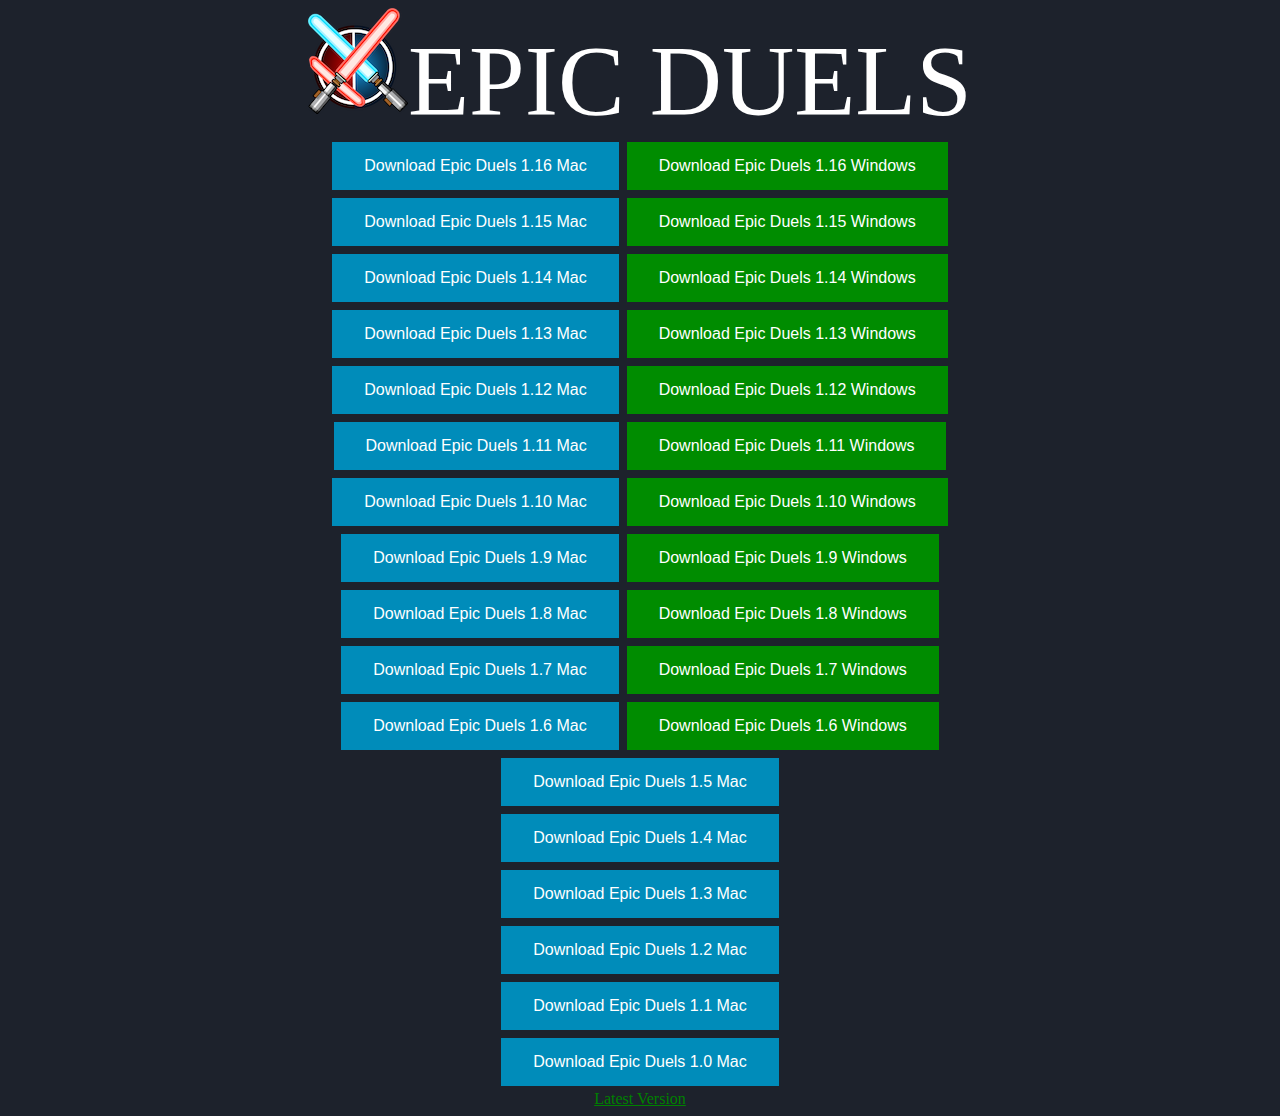
==== previous.html @ cf48bad1 "Adding Epic Duels 1.17" ====
<html>

    <head>
        <link type="text/css" rel="stylesheet" href="Style.css" media="all" />
    </head>
    
    <body>
        <div class="page">
            <div class="pane-title">
                <img src="App.png"/>Epic Duels
            </div>
            
            <div class="links">
                <button class="button" onclick="document.location='https://drive.google.com/file/d/1PSzEd0Zl1lFR6_I7KBHTAQ3pg5yMXNs0/view?usp=sharing'">Download Epic Duels 1.16 Mac</button>
                <button class="winbutton" onclick="document.location='https://drive.google.com/file/d/1fcxLlEIH69sS5qaLL562s3NcIYXibOp9/view?usp=sharing'">Download Epic Duels 1.16 Windows</button>
                <br/>
                <button class="button" onclick="document.location='https://drive.google.com/file/d/1diWm6v8SUvnLI0aqndGFBByjnLRhw5Ue/view?usp=sharing'">Download Epic Duels 1.15 Mac</button>
                <button class="winbutton" onclick="document.location='https://drive.google.com/file/d/1vMRoDkb-mfp6xD95dk4zNFy4ucXd_p85/view?usp=sharing'">Download Epic Duels 1.15 Windows</button>
                <br/>
                <button class="button" onclick="document.location='https://drive.google.com/file/d/1sNZ3fyhrkGn_FXK3QotILevAtiMGxYYC/view?usp=sharing'">Download Epic Duels 1.14 Mac</button>
                <button class="winbutton" onclick="document.location='https://drive.google.com/file/d/1CcKy0gHP7gNQOHHBFAtsTrT_FxkW4zNF/view?usp=sharing'">Download Epic Duels 1.14 Windows</button>
                <br/>
                <button class="button" onclick="document.location='https://drive.google.com/file/d/1AEErpxPMfom57cZ7fDG-XpmgVO3fyJAG/view?usp=sharing'">Download Epic Duels 1.13 Mac</button>
                <button class="winbutton" onclick="document.location='https://drive.google.com/file/d/1MoJjrHW3wNewhcE8GkqhKvUvqIrlo9XQ/view?usp=sharing'">Download Epic Duels 1.13 Windows</button>
                <br/>
                <button class="button" onclick="document.location='https://drive.google.com/file/d/1gKUaj9WXszB2NS8Ds3756sgFf99_xSqb/view?usp=sharing'">Download Epic Duels 1.12 Mac</button>
                <button class="winbutton" onclick="document.location='https://drive.google.com/file/d/1-t_eq9d8R7ABw2JJg_DmvYSTpMwyheBs/view?usp=sharing'">Download Epic Duels 1.12 Windows</button>
                <br/>
                <button class="button" onclick="document.location='https://drive.google.com/file/d/1KhkfFGe9BEEi-jhhM0XuD8KIAmWPyP-U/view?usp=sharing'">Download Epic Duels 1.11 Mac</button>
                <button class="winbutton" onclick="document.location='https://drive.google.com/file/d/12_UAndhsSmsXVKOUUi7pR6cVfbJUK1Nq/view?usp=sharing'">Download Epic Duels 1.11 Windows</button>
                <br/>
                <button class="button" onclick="document.location='https://drive.google.com/file/d/1xYfx3eT2wjB0vJzN3JM5Q3pmyrQUk-M2/view?usp=sharing'">Download Epic Duels 1.10 Mac</button>
                <button class="winbutton" onclick="document.location='https://drive.google.com/file/d/1R_zwxJBrXNv0xcDLy-O6EY99oEEqusfo/view?usp=sharing'">Download Epic Duels 1.10 Windows</button>
                <br/>
                <button class="button" onclick="document.location='https://drive.google.com/file/d/1Cw_9ukAIQevUTrN7BjuXVyJv3Gm2SX7L/view?usp=sharing'">Download Epic Duels 1.9 Mac</button>
                <button class="winbutton" onclick="document.location='https://drive.google.com/file/d/1BDKBmTwpGmJzSkLQvLOoeqzTBNBzh38f/view?usp=sharing'">Download Epic Duels 1.9 Windows</button>
                <br/>
                <button class="button" onclick="document.location='https://drive.google.com/file/d/1RzZGNqiL8CIVHWwp8X2d8IlsfvC4X1Pi/view?usp=sharing'">Download Epic Duels 1.8 Mac</button>
                <button class="winbutton" onclick="document.location='https://drive.google.com/file/d/1Sx8bpvScQQc8v_mkugigaqMF5-l1p-ZF/view?usp=sharing'">Download Epic Duels 1.8 Windows</button>
                <br/>
                <button class="button" onclick="document.location='https://drive.google.com/file/d/1f9DvCmB7ziY8fHrYZtEDQ580I-wNP837/view?usp=sharing'">Download Epic Duels 1.7 Mac</button>
                <button class="winbutton" onclick="document.location='https://drive.google.com/file/d/1vibLEP35uTpHAgZvzIoelEX0Bdcj_-1H/view?usp=sharing'">Download Epic Duels 1.7 Windows</button>
                <br/>
                <button class="button" onclick="document.location='https://drive.google.com/file/d/1k5EPeA5zCe3zCG2wLmA52nmQtgsdRkT6/view?usp=sharing'">Download Epic Duels 1.6 Mac</button>
                <button class="winbutton" onclick="document.location='https://drive.google.com/file/d/1BB7lPEW8Hmez6GFrCiRNb9o9wAGWBDmM/view?usp=sharing'">Download Epic Duels 1.6 Windows</button>
                <br/>
                <button class="button" onclick="document.location='https://drive.google.com/file/d/1Q3yOR9F7XPofBcne0TfLcF_DqIGF6gzd/view?usp=sharing'">Download Epic Duels 1.5 Mac</button>
                <br/>
                <button class="button" onclick="document.location='https://drive.google.com/file/d/12fv8ECFmld5lUnMhzePs1uhq65rJhhXb/view?usp=sharing'">Download Epic Duels 1.4 Mac</button>
                <br/>
                <button class="button" onclick="document.location='https://drive.google.com/file/d/1bdf8sOIQjK9a456plmLlx1nj2hNCKMPY/view?usp=sharing'">Download Epic Duels 1.3 Mac</button>
                <br/>
                <button class="button" onclick="document.location='https://drive.google.com/file/d/1AwMLlEdbEGtzpnjXXWerE0EIr2kghu5u/view?usp=sharing'">Download Epic Duels 1.2 Mac</button>
                <br/>
                <button class="button" onclick="document.location='https://drive.google.com/file/d/1f2kIvV-RHi6a3N9JQIvnZ-FlZuzUJXmg/view?usp=sharing'">Download Epic Duels 1.1 Mac</button>
                <br/>
                <button class="button" onclick="document.location='https://drive.google.com/file/d/1TE2kTNuasmWSt7NNyIuiUIfk8warU9sq/view?usp=sharing'">Download Epic Duels 1.0 Mac</button>
                <br/>
                <a href="index.html">Latest Version</a>
            </div>
        </div>
    </body>

</html>
---- Style.css ----
@charset "UTF-8";

body {
    background-color: #1D222C;
}

.page {

    font-weight: 400;
    word-wrap: break-word;
	max-width: 1200px; 
	margin: auto;
}

.pane-title {
	text-align: center;
	font-weight: 300;
	font-size: 100px;
	color: white;
	text-transform: uppercase;
}

.links {
    text-align: center;
    color: white;
    box-sizing: border-box;
}

a:link {
  color: green;
}

a:visited {
  color: green;
}

.button {
    border: none;
    color: white;
    padding: 15px 32px;
    text-align: center;
    text-decoration: none;
    display: inline-block;
    font-size: 16px;
    margin: 4px 2px;
    cursor: pointer;
    background-color: #008CBA;
}

.winbutton {
    border: none;
    color: white;
    padding: 15px 32px;
    text-align: center;
    text-decoration: none;
    display: inline-block;
    font-size: 16px;
    margin: 4px 2px;
    cursor: pointer;
    background-color: #008C00;
}
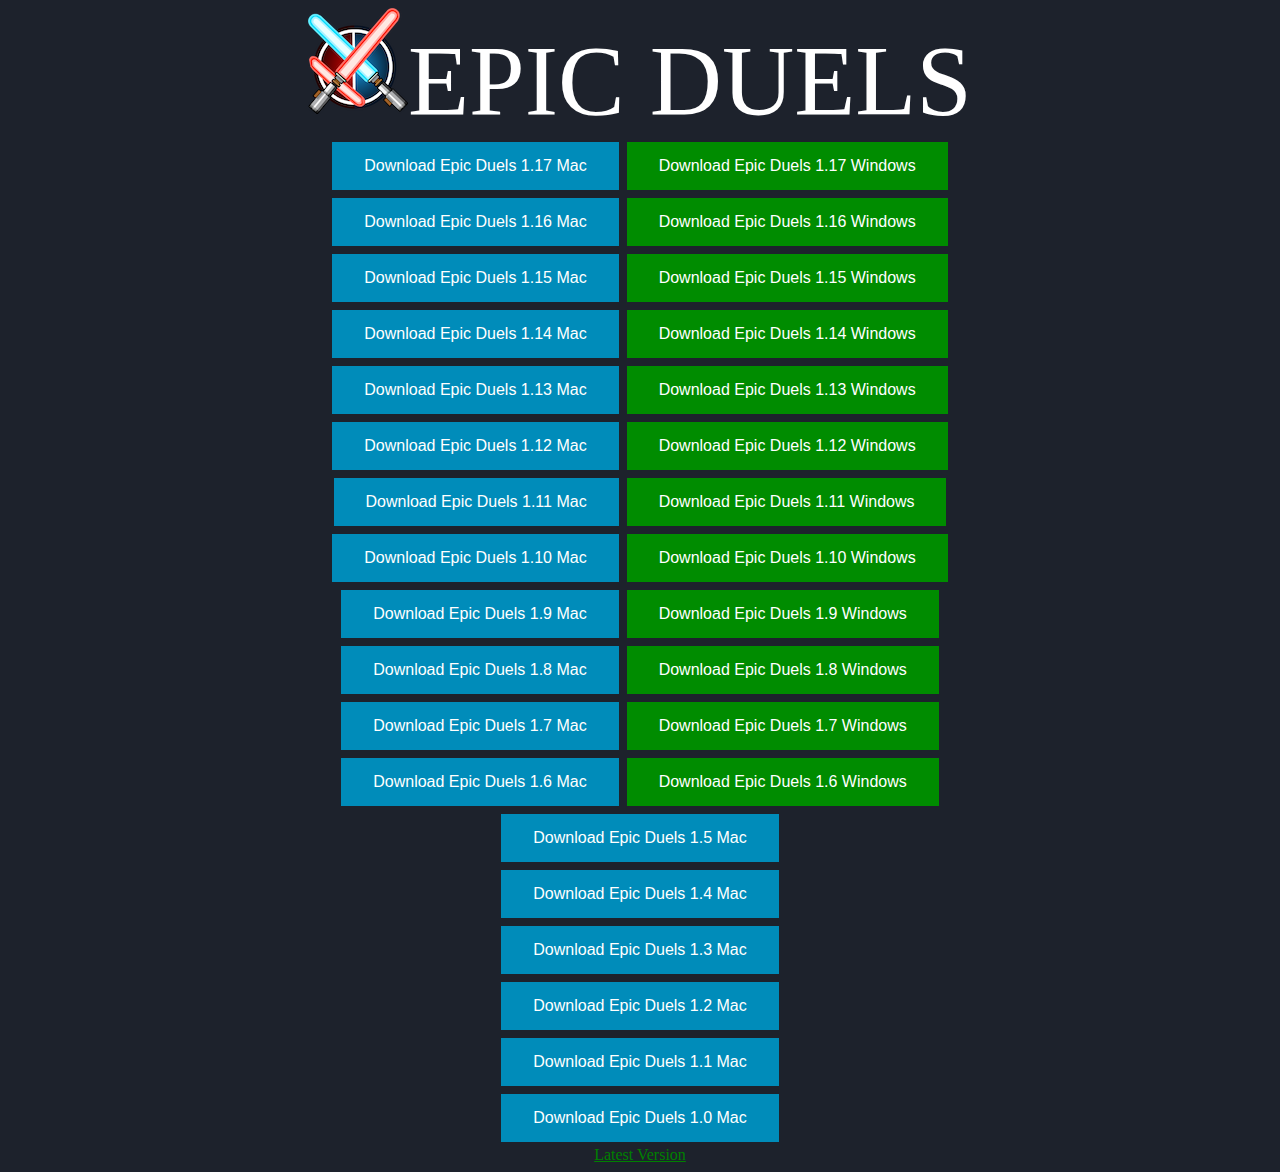
==== commit 6557909b: "Adding Epic Duels 1.18." ====
--- a/previous.html
+++ b/previous.html
@@ -11,6 +11,9 @@
             </div>
             
             <div class="links">
+                <button class="button" onclick="document.location='https://drive.google.com/file/d/1uxE_QPFVJ07LlFNqEJP0cdAjRn_ovlqj/view?usp=sharing'">Download Epic Duels 1.17 Mac</button>
+                <button class="winbutton" onclick="document.location='https://drive.google.com/file/d/1L1dJDoMI-v6BKos8HwXrSw7hLoPzbw7u/view?usp=sharing'">Download Epic Duels 1.17 Windows</button>
+                <br/>
                 <button class="button" onclick="document.location='https://drive.google.com/file/d/1PSzEd0Zl1lFR6_I7KBHTAQ3pg5yMXNs0/view?usp=sharing'">Download Epic Duels 1.16 Mac</button>
                 <button class="winbutton" onclick="document.location='https://drive.google.com/file/d/1fcxLlEIH69sS5qaLL562s3NcIYXibOp9/view?usp=sharing'">Download Epic Duels 1.16 Windows</button>
                 <br/>
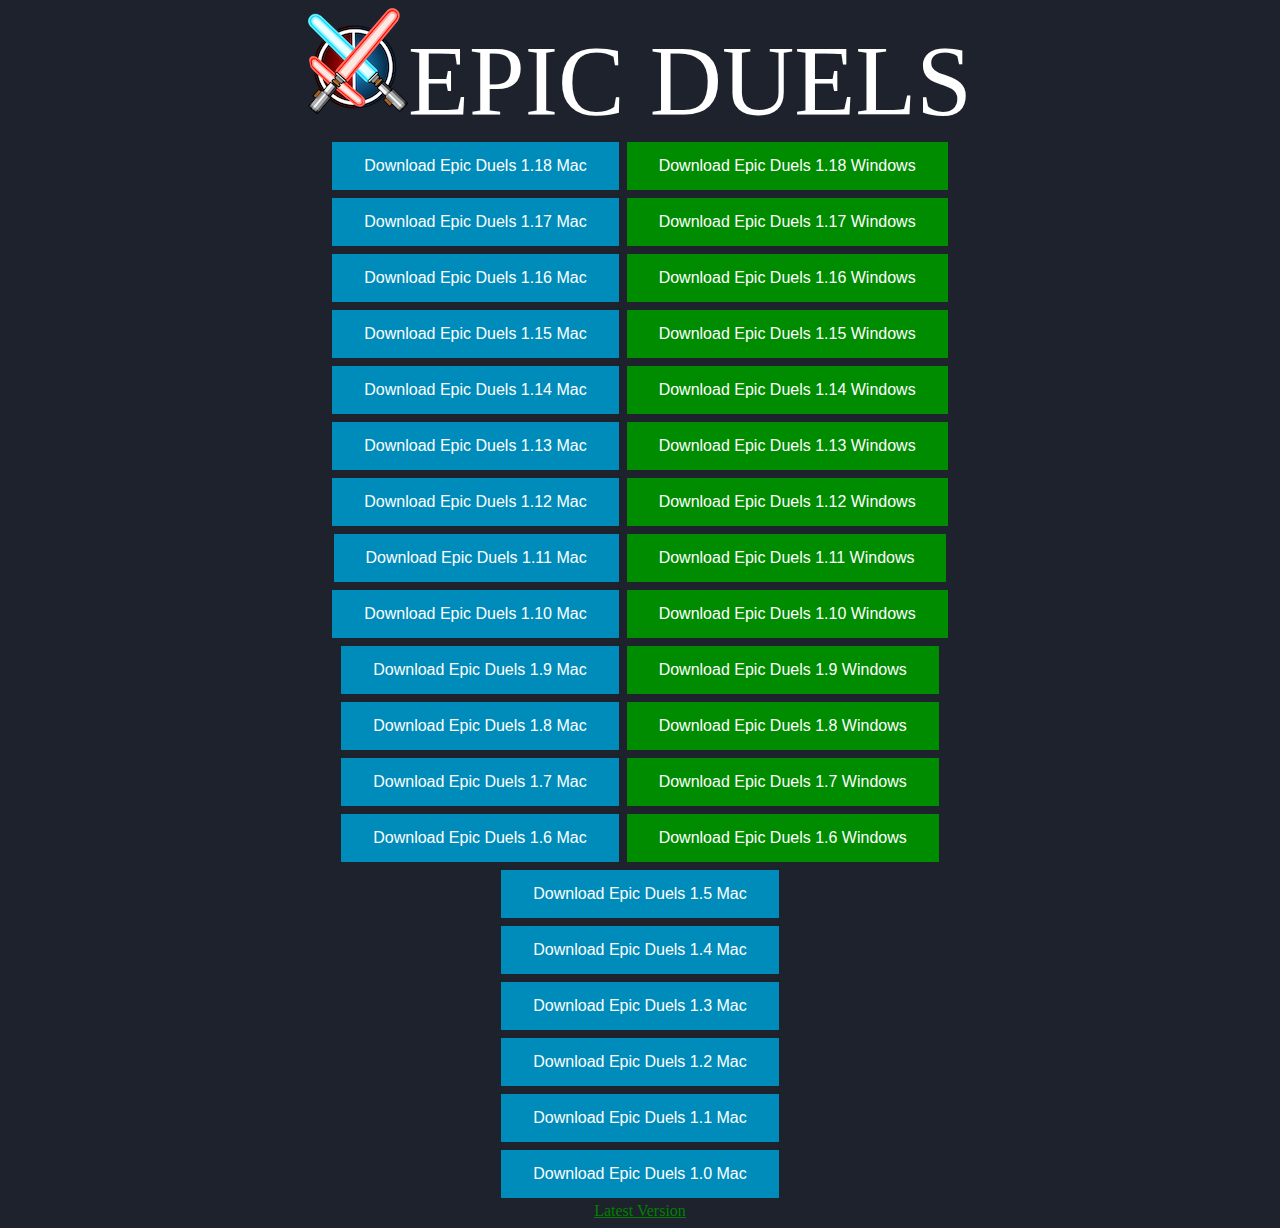
==== commit a2e9e8ed: "Adding Epic Duels 2.0." ====
--- a/previous.html
+++ b/previous.html
@@ -11,6 +11,9 @@
             </div>
             
             <div class="links">
+                <button class="button" onclick="document.location='https://drive.google.com/file/d/19K0sw4iKzIXrsJS5BQDl1Qhfvo1APkMh/view?usp=sharing'">Download Epic Duels 1.18 Mac</button>
+                <button class="winbutton" onclick="document.location='https://drive.google.com/file/d/1b-s-2GHVtpjf2WfjKyGuUFPe30YSATU2/view?usp=sharing'">Download Epic Duels 1.18 Windows</button>
+                <br/>
                 <button class="button" onclick="document.location='https://drive.google.com/file/d/1uxE_QPFVJ07LlFNqEJP0cdAjRn_ovlqj/view?usp=sharing'">Download Epic Duels 1.17 Mac</button>
                 <button class="winbutton" onclick="document.location='https://drive.google.com/file/d/1L1dJDoMI-v6BKos8HwXrSw7hLoPzbw7u/view?usp=sharing'">Download Epic Duels 1.17 Windows</button>
                 <br/>
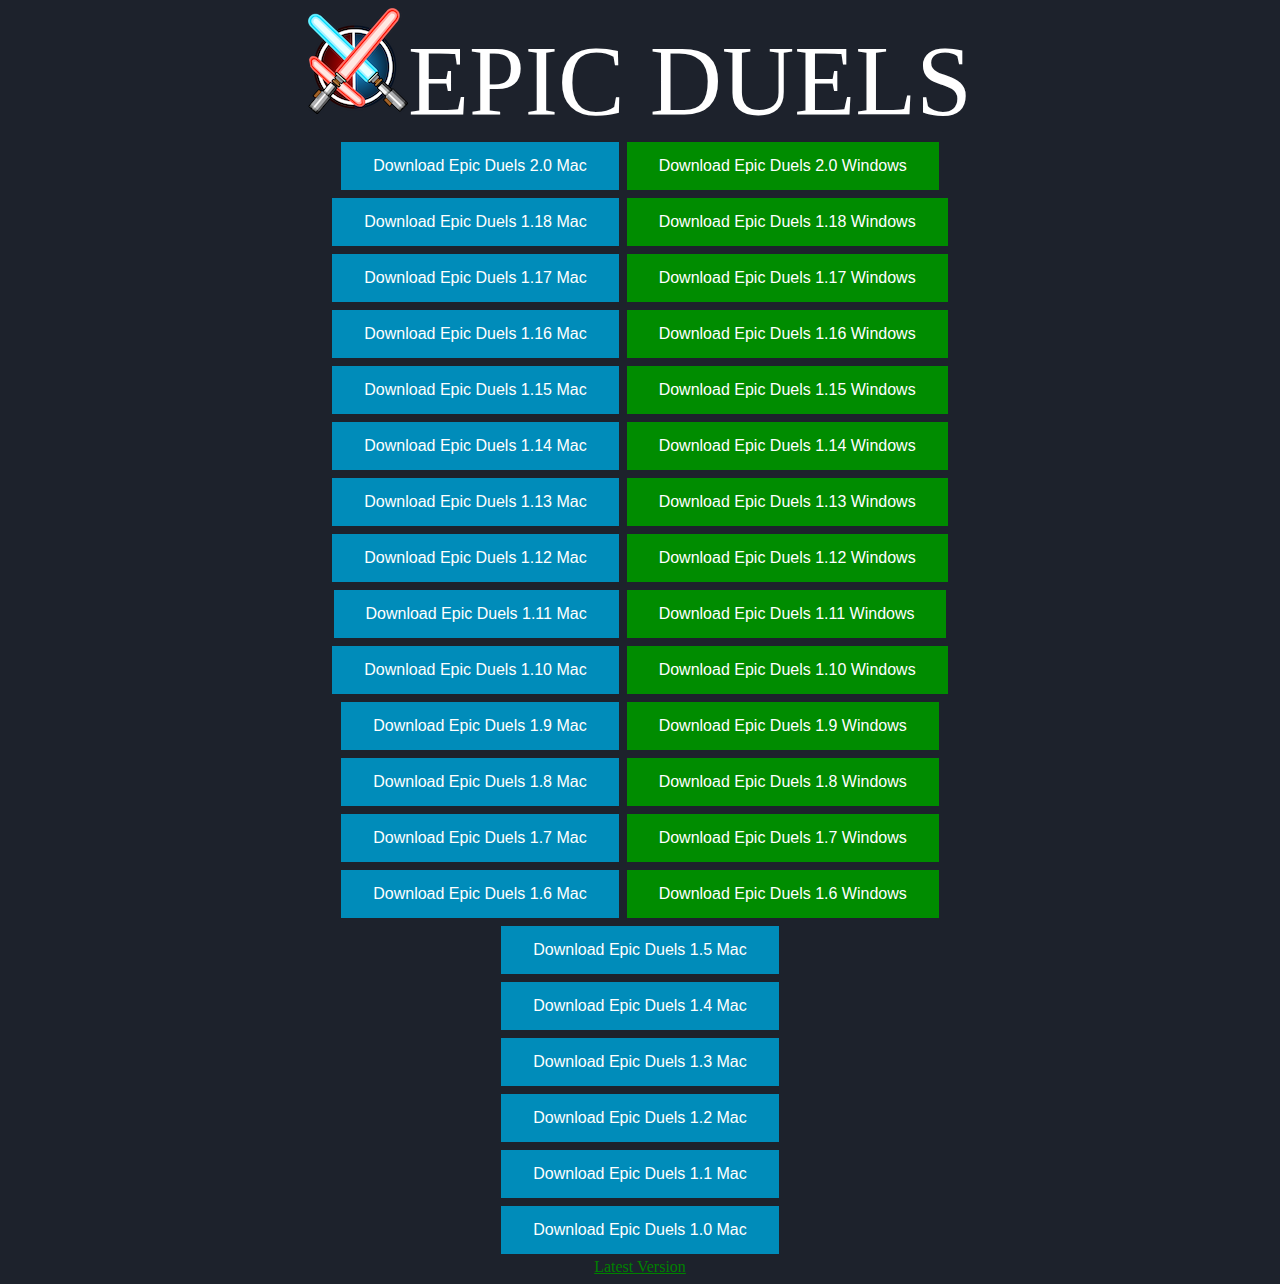
==== commit de486b52: "Adding Epic Duels 2.1 for Mac" ====
--- a/previous.html
+++ b/previous.html
@@ -11,6 +11,9 @@
             </div>
             
             <div class="links">
+                <button class="button" onclick="document.location='https://drive.google.com/file/d/18xz1gngw5npoTubE356IWBqo-W-oFb1T/view?usp=sharing'">Download Epic Duels 2.0 Mac</button>
+                <button class="winbutton" onclick="document.location='https://drive.google.com/file/d/1HqCWXdhvLjFqCOGlnOxD4CNas89eqDch/view?usp=sharing'">Download Epic Duels 2.0 Windows</button>
+                <br/>
                 <button class="button" onclick="document.location='https://drive.google.com/file/d/19K0sw4iKzIXrsJS5BQDl1Qhfvo1APkMh/view?usp=sharing'">Download Epic Duels 1.18 Mac</button>
                 <button class="winbutton" onclick="document.location='https://drive.google.com/file/d/1b-s-2GHVtpjf2WfjKyGuUFPe30YSATU2/view?usp=sharing'">Download Epic Duels 1.18 Windows</button>
                 <br/>
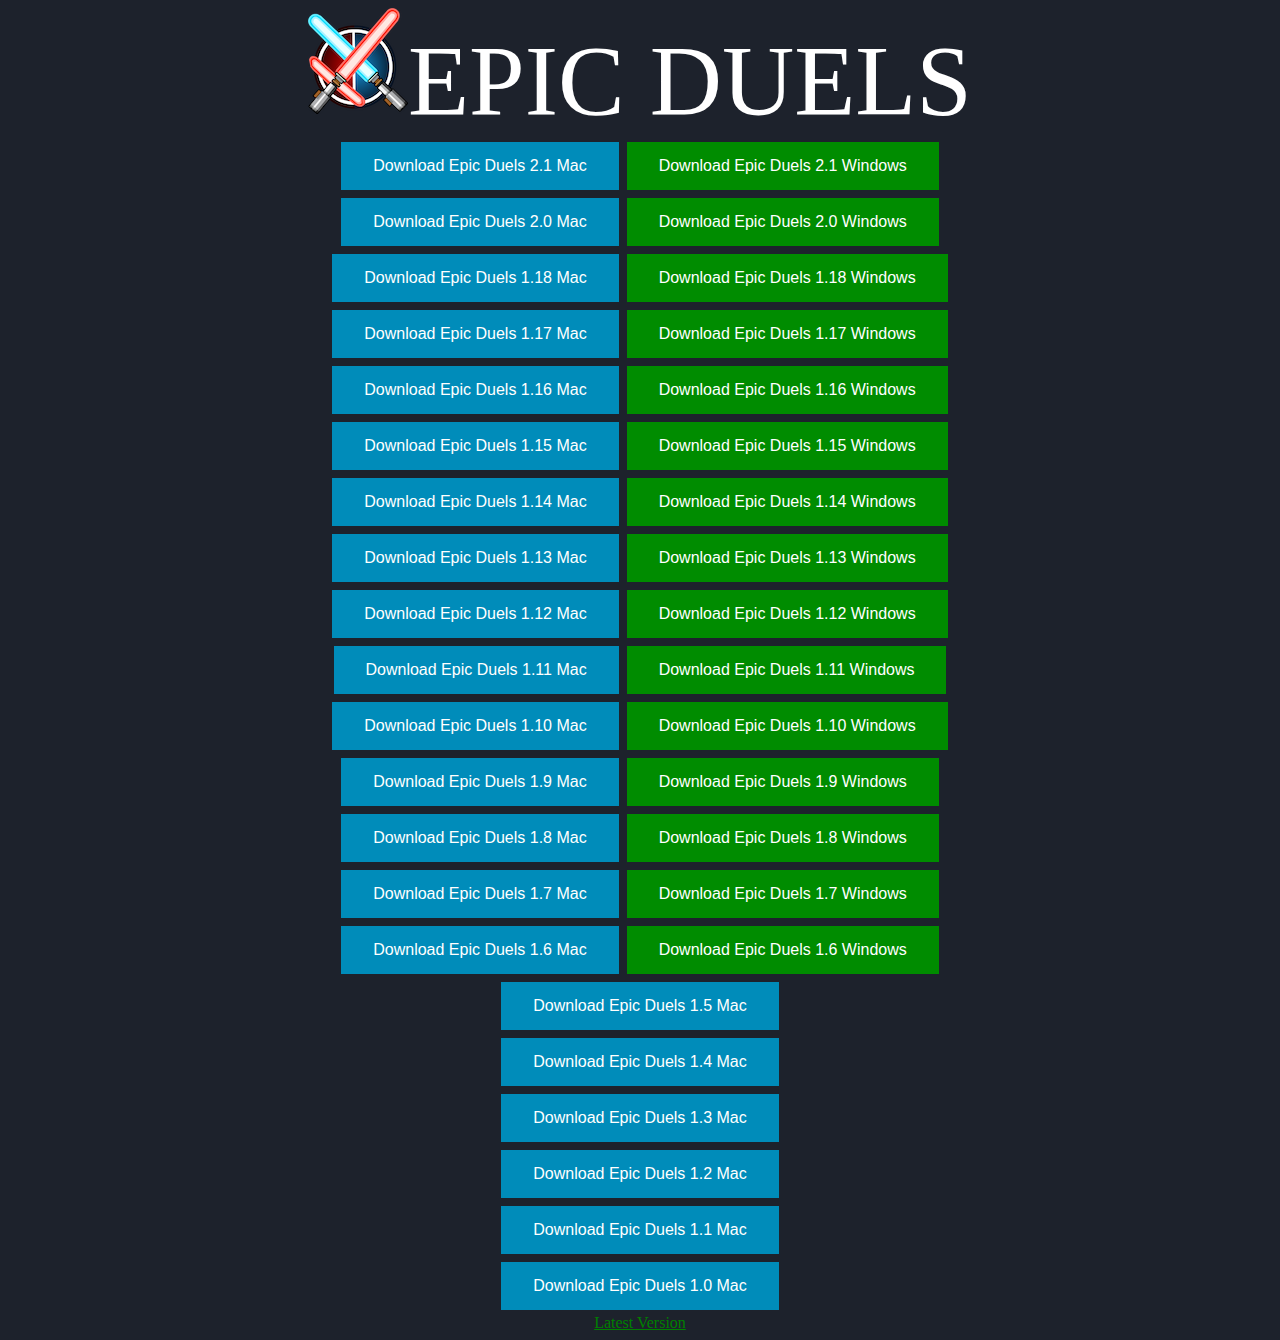
==== commit 96c94795: "Adding Epic Duels 2.2" ====
--- a/previous.html
+++ b/previous.html
@@ -11,6 +11,9 @@
             </div>
             
             <div class="links">
+                <button class="button" onclick="document.location='https://drive.google.com/file/d/1Bn_p5XC9NjzYn9cqf5MBHGMDAHP8IKp1/view?usp=sharing'">Download Epic Duels 2.1 Mac</button>
+                <button class="winbutton" onclick="document.location='https://drive.google.com/file/d/1Te0XHB5-7m0AsrQdFzCBD0FXE-4e1fWj/view?usp=sharing'">Download Epic Duels 2.1 Windows</button>
+                <br/>
                 <button class="button" onclick="document.location='https://drive.google.com/file/d/18xz1gngw5npoTubE356IWBqo-W-oFb1T/view?usp=sharing'">Download Epic Duels 2.0 Mac</button>
                 <button class="winbutton" onclick="document.location='https://drive.google.com/file/d/1HqCWXdhvLjFqCOGlnOxD4CNas89eqDch/view?usp=sharing'">Download Epic Duels 2.0 Windows</button>
                 <br/>
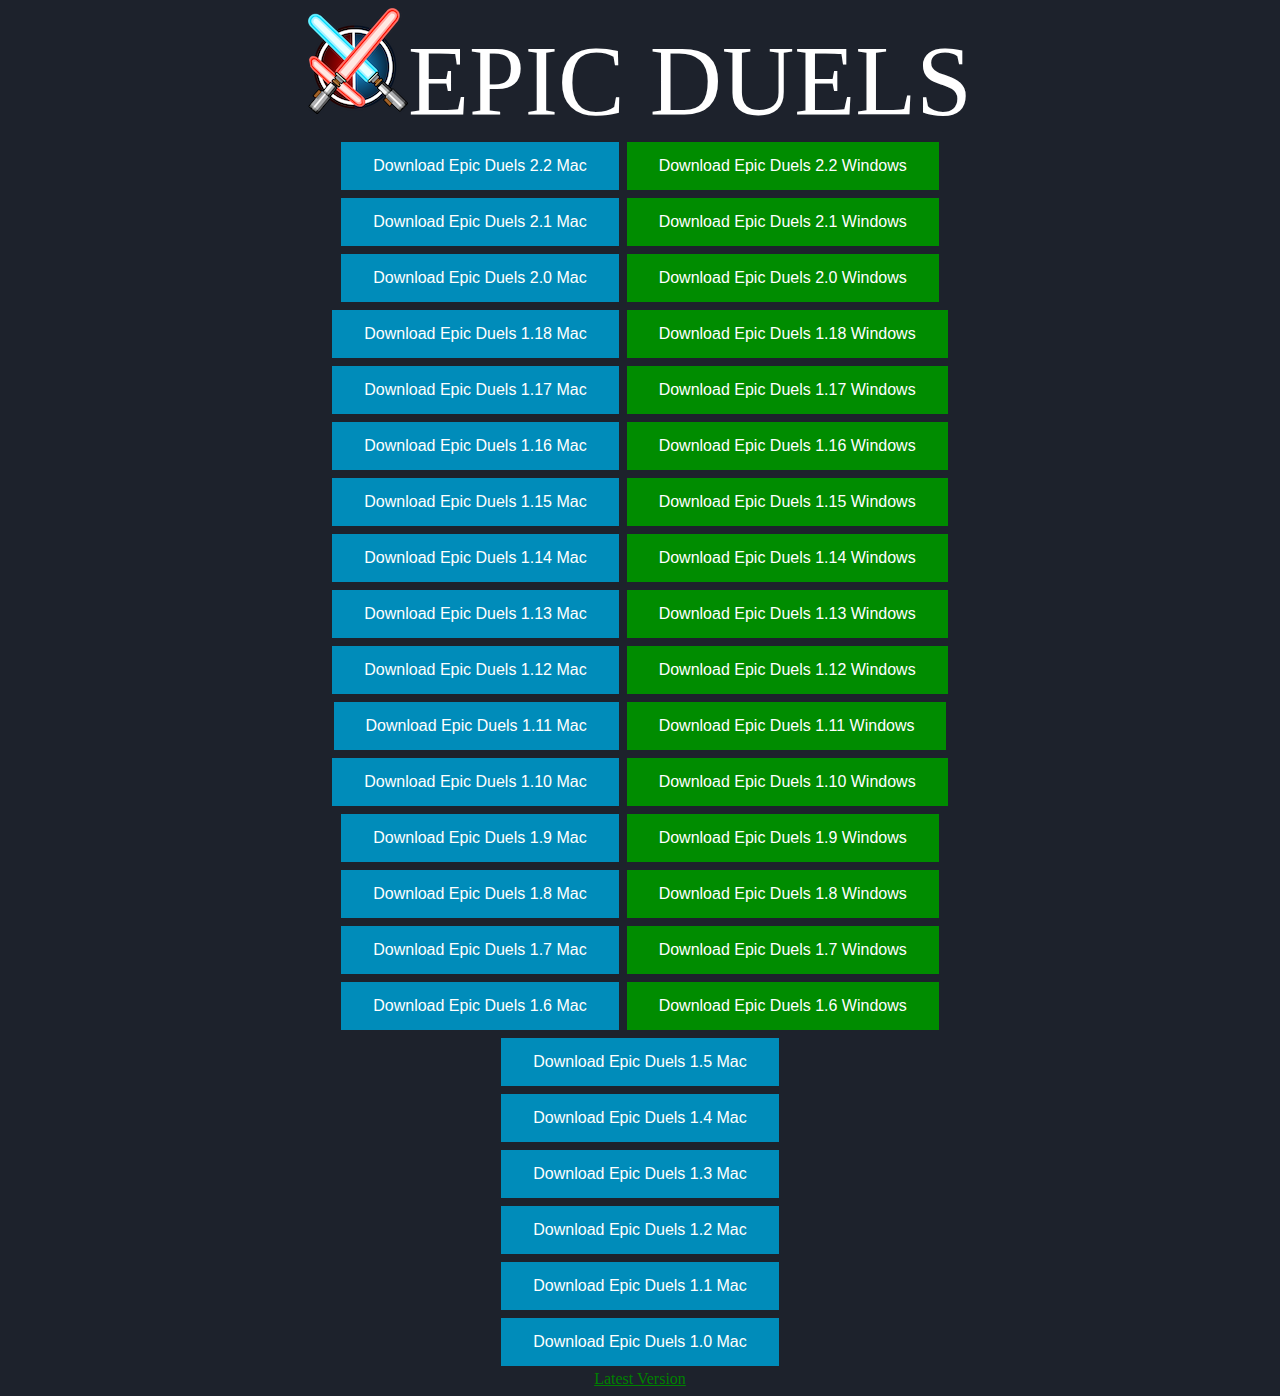
==== commit 6bf9cda8: "Adding Epic Duels 2.3" ====
--- a/previous.html
+++ b/previous.html
@@ -11,6 +11,9 @@
             </div>
             
             <div class="links">
+                <button class="button" onclick="document.location='https://drive.google.com/file/d/1wyjipZJKh63ZOqxoyxRshx9y1DrSeDpJ/view?usp=sharing'">Download Epic Duels 2.2 Mac</button>
+                <button class="winbutton" onclick="document.location='https://drive.google.com/file/d/1rNuQ6vmFjfE7tiJzD5FLrqUnUO_gYE88/view?usp=sharing'">Download Epic Duels 2.2 Windows</button>
+                <br/>
                 <button class="button" onclick="document.location='https://drive.google.com/file/d/1Bn_p5XC9NjzYn9cqf5MBHGMDAHP8IKp1/view?usp=sharing'">Download Epic Duels 2.1 Mac</button>
                 <button class="winbutton" onclick="document.location='https://drive.google.com/file/d/1Te0XHB5-7m0AsrQdFzCBD0FXE-4e1fWj/view?usp=sharing'">Download Epic Duels 2.1 Windows</button>
                 <br/>
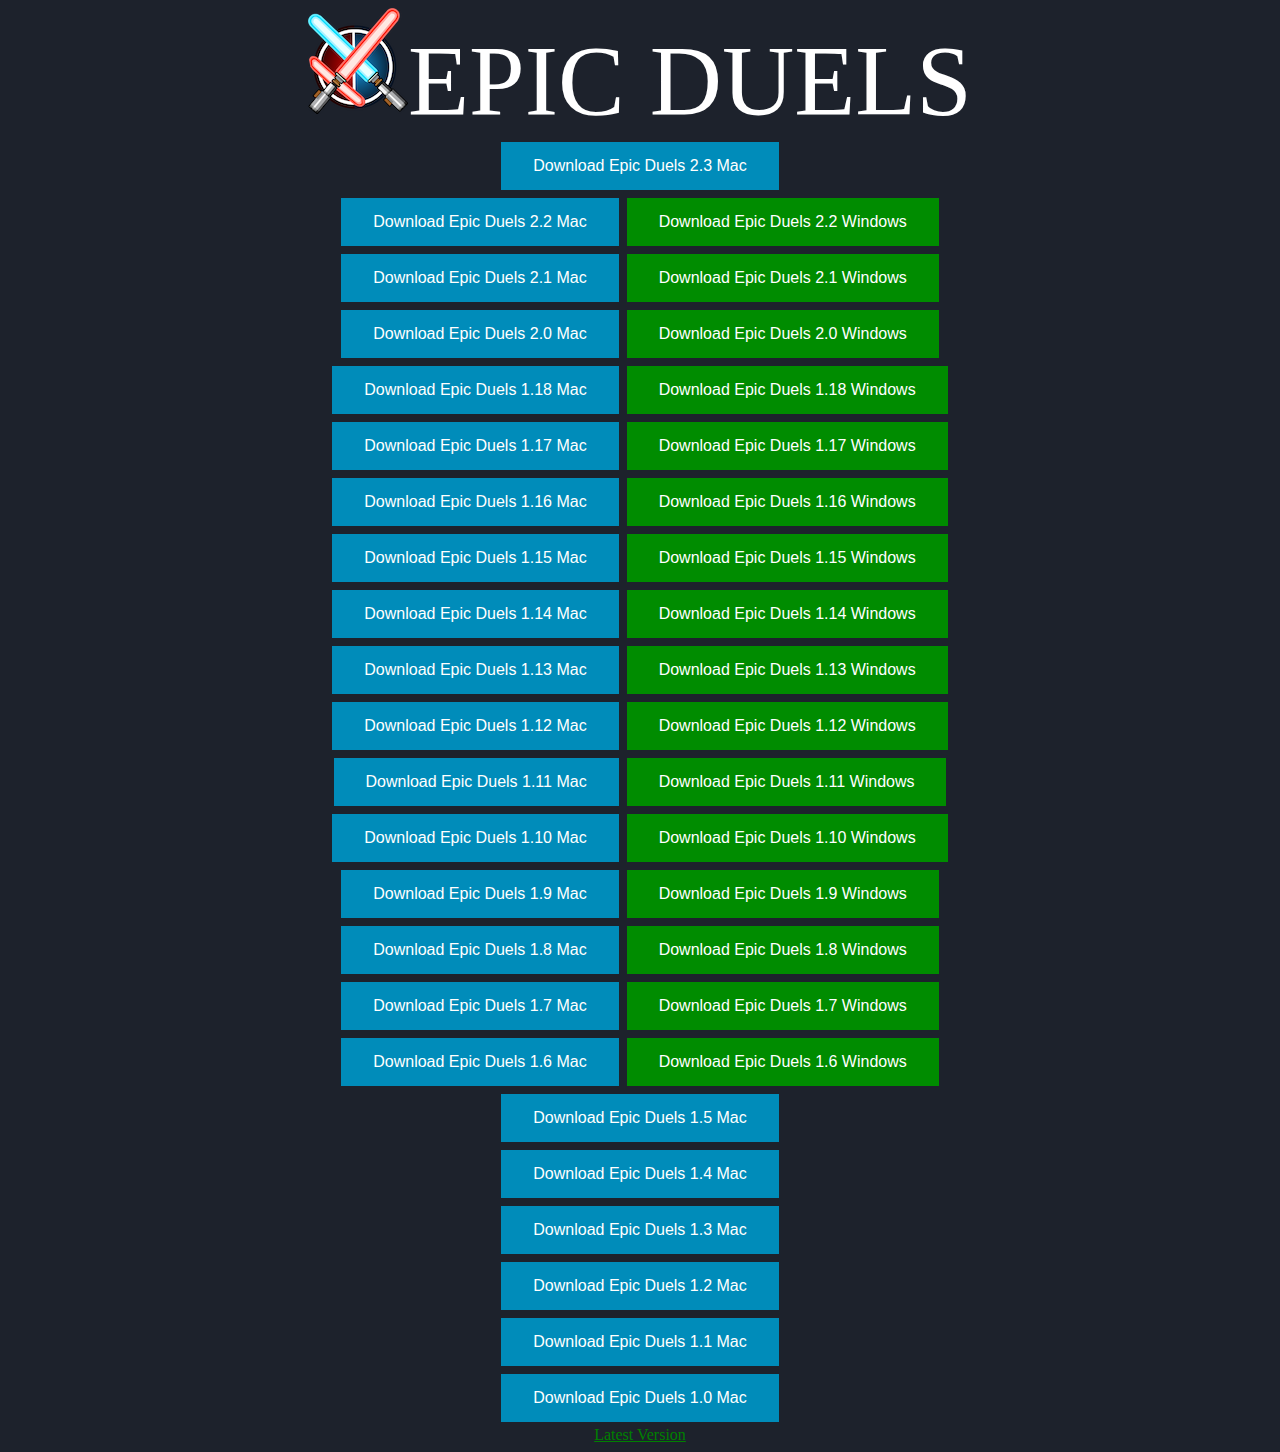
==== commit 9e8d8bbf: "Adding Epic Duels 2.4 for Mac" ====
--- a/previous.html
+++ b/previous.html
@@ -11,6 +11,8 @@
             </div>
             
             <div class="links">
+                <button class="button" onclick="document.location='https://drive.google.com/file/d/1UpeZ2jikywakL0ysYwonoR5CkSnIuHP7/view?usp=sharing'">Download Epic Duels 2.3 Mac</button>
+                <br/>
                 <button class="button" onclick="document.location='https://drive.google.com/file/d/1wyjipZJKh63ZOqxoyxRshx9y1DrSeDpJ/view?usp=sharing'">Download Epic Duels 2.2 Mac</button>
                 <button class="winbutton" onclick="document.location='https://drive.google.com/file/d/1rNuQ6vmFjfE7tiJzD5FLrqUnUO_gYE88/view?usp=sharing'">Download Epic Duels 2.2 Windows</button>
                 <br/>
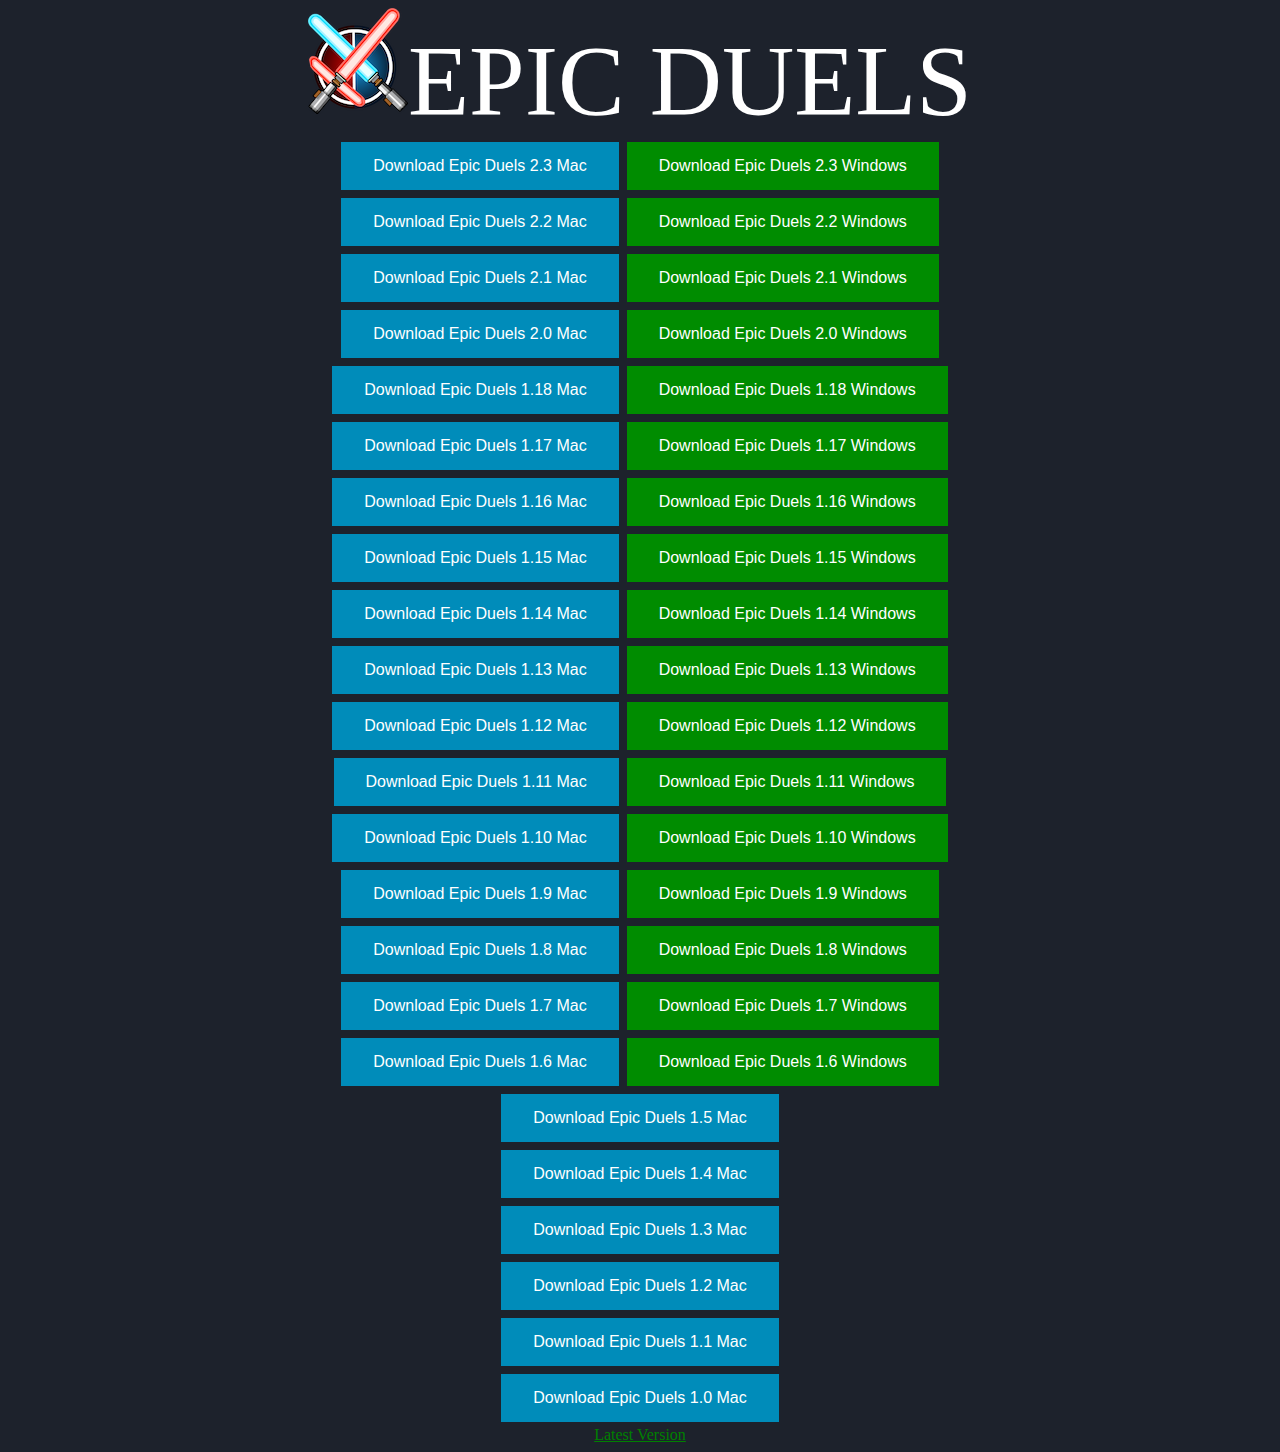
==== commit 0343f400: "Adding Epic Duels 2.4 for Windows." ====
--- a/previous.html
+++ b/previous.html
@@ -12,6 +12,7 @@
             
             <div class="links">
                 <button class="button" onclick="document.location='https://drive.google.com/file/d/1UpeZ2jikywakL0ysYwonoR5CkSnIuHP7/view?usp=sharing'">Download Epic Duels 2.3 Mac</button>
+                <button class="winbutton" onclick="document.location='https://drive.google.com/file/d/1cLV67ZowGC26jV-LolpAFBpd3ju9fmmy/view?usp=sharing'">Download Epic Duels 2.3 Windows</button>
                 <br/>
                 <button class="button" onclick="document.location='https://drive.google.com/file/d/1wyjipZJKh63ZOqxoyxRshx9y1DrSeDpJ/view?usp=sharing'">Download Epic Duels 2.2 Mac</button>
                 <button class="winbutton" onclick="document.location='https://drive.google.com/file/d/1rNuQ6vmFjfE7tiJzD5FLrqUnUO_gYE88/view?usp=sharing'">Download Epic Duels 2.2 Windows</button>
